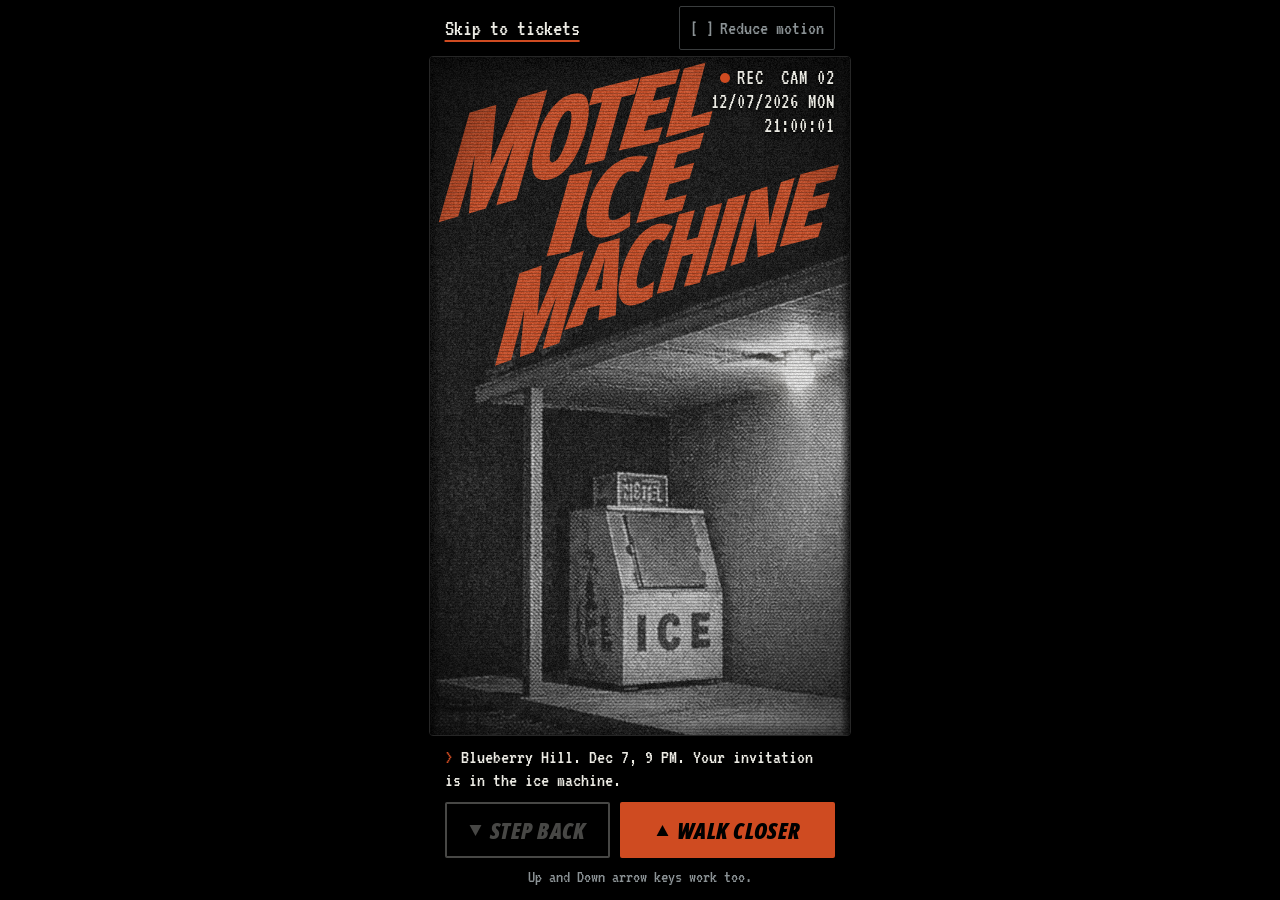
==== blueberry-hill/index.html @ 70045f80 "Add standalone Blueberry Hill ticket page A separate page at /blueberry-hill/ for the December 7 sho" ====
<!doctype html>
<html lang="en">
<head>
<meta charset="utf-8">
<meta name="viewport" content="width=device-width, initial-scale=1, viewport-fit=cover">
<title>Motel Ice Machine at Blueberry Hill</title>
<meta name="description" content="Motel Ice Machine live at Blueberry Hill in St. Louis on Monday, December 7, 2026 at 9 PM. Walk up to the ice machine to find your invitation.">
<meta name="theme-color" content="#000000">
<meta property="og:type" content="website">
<meta property="og:title" content="Motel Ice Machine at Blueberry Hill">
<meta property="og:description" content="Monday, December 7, 2026, 9 PM. Blueberry Hill, St. Louis.">
<meta property="og:url" content="https://hstimming.github.io/motelicemachine/blueberry-hill/">
<meta property="og:image" content="https://hstimming.github.io/motelicemachine/blueberry-hill/assets/share-card.jpg">
<meta property="og:image:width" content="1200">
<meta property="og:image:height" content="630">
<meta property="og:image:alt" content="Motel Ice Machine at Blueberry Hill, Monday, December 7, 2026, 9 PM.">
<meta name="twitter:card" content="summary_large_image">
<link rel="preload" href="assets/motel-night.webp" as="image" type="image/webp">
<link rel="preload" href="assets/poster-title.woff2" as="font" type="font/woff2" crossorigin>
<link rel="preload" href="assets/vt323.woff2" as="font" type="font/woff2" crossorigin>
<script>document.documentElement.classList.add('js');</script>
<style>
@font-face {
  font-family: "Poster Title";
  src: url("assets/poster-title.woff2") format("woff2");
  font-style: italic;
  font-weight: 900;
  font-display: swap;
}
@font-face {
  font-family: "VT323";
  src: url("assets/vt323.woff2") format("woff2");
  font-style: normal;
  font-weight: 400;
  font-display: swap;
}

/* Layout: a portrait security monitor in the poster's own frame, a console of controls under it,
   and a guest registration card that rises out of the ice machine. One dark look, by design. */
:root {
  --black: #000;
  --paper: #ecebe4;      /* card stock; HUD and subtitle text */
  --ink: #1d1d1b;        /* dot-matrix ink on the card */
  --orange: #cf4b21;     /* logo orange, read from the band's poster file */
  --orange-ink: #b23a12; /* small orange print on the card (5:1 on paper) */
  --steel: #8b9295;      /* quiet lines and secondary text on black */
  --frost: #d7e6eb;      /* cold light from the open freezer */
  --font-display: "Poster Title", "Arial Narrow", "Helvetica Neue", Arial, sans-serif;
  --font-hud: "VT323", ui-monospace, "SF Mono", Menlo, Consolas, monospace;
  --font-ui: system-ui, -apple-system, "Segoe UI", Roboto, Helvetica, Arial, sans-serif;
  color-scheme: dark;
}

*, *::before, *::after { box-sizing: border-box; }
html, body { height: 100%; }
body {
  margin: 0;
  background: var(--black);
  color: var(--paper);
  font: 16px/1.45 var(--font-ui);
  -webkit-font-smoothing: antialiased;
  -webkit-tap-highlight-color: transparent;
}
a { color: inherit; }
button { font: inherit; color: inherit; }
:focus-visible { outline: 3px solid var(--paper); outline-offset: 3px; }
.sr-only {
  position: absolute !important;
  width: 1px; height: 1px; margin: -1px; padding: 0;
  overflow: hidden; clip: rect(0 0 0 0); clip-path: inset(50%);
  white-space: nowrap; border: 0;
}

/* ---------- Console ---------- */
.console {
  height: 100%;
  display: flex;
  flex-direction: column;
  width: 100%;
  margin-inline: auto;
}
@media (min-width: 600px) {
  .console {
    width: min(100%, max(380px, calc((100vh - 200px) * 0.6041)));
    width: min(100%, max(380px, calc((100dvh - 200px) * 0.6041)));
  }
  .scene { border: 1px solid #262626; border-radius: 4px; }
}
.topbar {
  flex: none;
  display: flex;
  align-items: center;
  justify-content: space-between;
  gap: 12px;
  padding-block: max(6px, env(safe-area-inset-top, 0px)) 6px;
  padding-left: max(16px, env(safe-area-inset-left, 0px));
  padding-right: max(16px, env(safe-area-inset-right, 0px));
}
.skip {
  display: inline-flex;
  align-items: center;
  min-height: 44px;
  font: 23px/1 var(--font-hud);
  color: var(--paper);
  text-decoration: underline;
  text-decoration-color: var(--orange);
  text-decoration-thickness: 2px;
  text-underline-offset: 5px;
}
.skip:hover { text-decoration-color: var(--paper); }
.motion-toggle {
  display: inline-flex;
  align-items: center;
  gap: 6px;
  min-height: 44px;
  padding: 6px 10px;
  border: 1px solid #3a3d3e;
  border-radius: 2px;
  background: transparent;
  color: var(--steel);
  font: 20px/1 var(--font-hud);
  cursor: pointer;
}
.motion-toggle .box::before { content: "[ ]"; white-space: pre; }
.motion-toggle[aria-pressed="true"] { color: var(--paper); border-color: var(--paper); }
.motion-toggle[aria-pressed="true"] .box::before { content: "[x]"; }

.stage {
  position: relative;
  flex: 1;
  min-height: 0;
  display: flex;
  flex-direction: column;
}

/* ---------- The monitor ---------- */
.scene {
  position: relative;
  flex: 1;
  min-height: 0;
  overflow: hidden;
  background: var(--black);
  cursor: pointer;
  touch-action: manipulation;
  -webkit-user-select: none;
  user-select: none;
}
.is-open .scene { cursor: default; }
.bob { position: absolute; inset: 0; }
.walking .bob { animation: bob 1.25s ease-in-out; }
@keyframes bob {
  0%, 100% { transform: translateY(0); }
  22% { transform: translateY(-3px); }
  46% { transform: translateY(1px); }
  70% { transform: translateY(-2px); }
}

/* The world is the photo's own pixel grid (386 x 639). The script moves the camera over it. */
.world {
  position: absolute;
  left: 0;
  top: 0;
  width: 386px;
  height: 639px;
  transform-origin: 0 0;
  transition: transform 1.25s cubic-bezier(.42, .08, .22, 1);
}
.world img { display: block; max-width: none; }
.world::after {
  content: "";
  position: absolute;
  inset: 0;
  z-index: 1;
  pointer-events: none;
  background:
    linear-gradient(to bottom, var(--black), rgba(0, 0, 0, 0) 22px, rgba(0, 0, 0, 0) calc(100% - 30px), var(--black)),
    linear-gradient(to right, var(--black), rgba(0, 0, 0, 0) 10px, rgba(0, 0, 0, 0) calc(100% - 10px), var(--black));
}
.photo {
  position: absolute;
  left: 0;
  top: 0;
  width: 386px;
  height: 639px;
  -webkit-user-drag: none;
}

/* Inside the ice machine */
.interior {
  position: absolute;
  left: 176px;
  top: 487px;
  width: 91px;
  height: 88px;
  clip-path: polygon(0 0, 100% 0, 100% 92.05%, 0 100%);
  background:
    radial-gradient(ellipse 90% 60% at 50% -8%, rgba(215, 230, 235, .75), rgba(215, 230, 235, 0) 72%),
    linear-gradient(#151b1d, #050607 80%);
}
.interior::before {
  content: "";
  position: absolute;
  inset: 0;
  box-shadow: inset 0 0 0 2px rgba(215, 230, 235, .22), inset 0 0 16px rgba(0, 0, 0, .9);
}
.bag {
  position: absolute;
  bottom: 6px;
  width: 27px;
  height: 24px;
  border-radius: 8px 8px 4px 4px;
  background: linear-gradient(rgba(234, 241, 243, .8), rgba(150, 164, 169, .6));
}
.bag::before {
  content: "";
  position: absolute;
  left: 50%;
  top: -5px;
  width: 8px;
  height: 7px;
  margin-left: -4px;
  border-radius: 3px 3px 1px 1px;
  background: rgba(205, 216, 220, .75);
}
.bag-1 { left: 5px; }
.bag-2 { left: 32px; bottom: 9px; height: 27px; }
.bag-3 { left: 59px; bottom: 9px; }
.mini-card {
  position: absolute;
  left: 29px;
  top: 30px;
  width: 33px;
  height: 22px;
  background: var(--paper);
  border-top: 3px solid var(--orange);
  transform: rotate(-9deg);
  box-shadow: 0 2px 5px rgba(0, 0, 0, .7);
  transition: opacity .2s;
}
.is-revealed .mini-card { opacity: 0; }

/* The door: a cut-out of the photo that swings open on its right-hand hinge */
.door-frame {
  position: absolute;
  left: 176px;
  top: 487px;
  width: 91px;
  height: 88px;
  perspective: 420px;
  perspective-origin: -40% 45%;
}
.door {
  position: absolute;
  inset: 0;
  transform-origin: 100% 50%;
  transform-style: preserve-3d;
  transition: transform 1.3s cubic-bezier(.33, .02, .18, 1);
}
.is-open .door { transform: rotateY(106deg); }
.door-face {
  position: absolute;
  inset: 0;
  overflow: hidden;
  -webkit-backface-visibility: hidden;
  backface-visibility: hidden;
}
.door-front { clip-path: polygon(0 0, 100% 0, 100% 92.05%, 0 100%); }
.door-front img {
  position: absolute;
  left: -176px;
  top: -487px;
  width: 386px;
  height: 639px;
}
.door-back {
  transform: rotateY(180deg);
  clip-path: polygon(0 0, 100% 0, 100% 100%, 0 92.05%);
  background: linear-gradient(90deg, #2a2e2f, #575e60 42%, #3a3f41);
  box-shadow: inset 0 0 0 3px #17191a, inset 0 0 0 5px #7d8689;
}
.door-glow {
  position: absolute;
  left: 138px;
  top: 438px;
  width: 168px;
  height: 196px;
  pointer-events: none;
  background: radial-gradient(ellipse 46% 40% at 50% 52%, rgba(215, 230, 235, .5), rgba(215, 230, 235, 0) 72%);
  mix-blend-mode: screen;
  opacity: 0;
  transition: opacity 1.6s ease .3s;
}
.is-open .door-glow { opacity: 1; }

/* The breezeway bulb: a slow, shallow flicker */
.bulb {
  position: absolute;
  left: 283px;
  top: 237px;
  width: 104px;
  height: 104px;
  border-radius: 50%;
  pointer-events: none;
  background: radial-gradient(circle, rgba(255, 247, 228, .5), rgba(255, 247, 228, .12) 40%, rgba(255, 247, 228, 0) 68%);
  mix-blend-mode: screen;
  animation: bulb 6.5s ease-in-out infinite;
}
@keyframes bulb {
  0%, 100% { opacity: .95; }
  17% { opacity: .78; }
  21% { opacity: .95; }
  54% { opacity: .85; }
  58% { opacity: 1; }
}

/* Cold fog: puffs that spill from the door and sink onto the concrete */
.fog {
  position: absolute;
  left: 120px;
  top: 470px;
  width: 200px;
  height: 169px;
  pointer-events: none;
}
.floor-fog {
  position: absolute;
  left: 6px;
  top: 110px;
  width: 188px;
  height: 50px;
  border-radius: 50%;
  background: radial-gradient(closest-side, rgba(233, 240, 242, .55), rgba(233, 240, 242, 0));
  opacity: 0;
  transform: scaleX(.3);
  transition: opacity 1.8s ease .5s, transform 3.5s cubic-bezier(.2, .7, .2, 1) .4s;
}
.is-open .floor-fog { opacity: .9; transform: scaleX(1); }
/* the sheet of cold air pouring over the freezer's lip */
.spill {
  position: absolute;
  left: 52px;
  top: 78px;
  width: 99px;
  height: 62px;
  transform-origin: 50% 0;
  border-radius: 45% 45% 50% 50% / 30% 30% 70% 70%;
  background: linear-gradient(to bottom, rgba(236, 243, 245, 0), rgba(236, 243, 245, .8) 32%, rgba(236, 243, 245, .5) 72%, rgba(236, 243, 245, 0));
  filter: blur(2.5px);
  opacity: 0;
  transform: scaleY(0);
  transition: opacity .9s ease .35s, transform 1.4s cubic-bezier(.2, .7, .2, 1) .35s;
}
.is-open .spill {
  opacity: .95;
  transform: scaleY(1);
  animation: breathe 4.5s ease-in-out 1.8s infinite;
}
@keyframes breathe {
  0%, 100% { opacity: .95; transform: scaleY(1) scaleX(1); }
  50% { opacity: .78; transform: scaleY(1.08) scaleX(1.05); }
}
/* fog settling inside the freezer, around the ice bags */
.mist {
  position: absolute;
  left: -6px;
  right: -6px;
  bottom: -4px;
  height: 50%;
  background: radial-gradient(ellipse 62% 72% at 50% 100%, rgba(236, 243, 245, .8), rgba(236, 243, 245, 0) 72%);
  filter: blur(1.5px);
  opacity: 0;
  transition: opacity 1s ease .2s;
}
.is-open .mist { opacity: 1; }
.puff {
  position: absolute;
  left: var(--x);
  top: var(--y);
  width: var(--w);
  height: calc(var(--w) * .62);
  border-radius: 50%;
  background: radial-gradient(closest-side, rgba(236, 243, 245, .82), rgba(236, 243, 245, .3) 55%, rgba(236, 243, 245, 0));
  opacity: 0;
  transform: translate(-50%, -50%) scale(.3);
}
.is-open .puff { animation: spill var(--dur) cubic-bezier(.25, .6, .35, 1) var(--delay) infinite both; }
@keyframes spill {
  0% { opacity: 0; transform: translate(-50%, -50%) scale(.3); }
  18% { opacity: var(--peak); }
  100% { opacity: 0; transform: translate(calc(-50% + var(--dx)), calc(-50% + var(--dy))) scale(var(--s)); }
}
.p1 { --x: 101px; --y: 92px; --w: 62px; --dx: -55px; --dy: 40px; --s: 2.2; --peak: .95; --dur: 5.6s; --delay: .3s; }
.p2 { --x: 101px; --y: 92px; --w: 62px; --dx: 60px; --dy: 42px; --s: 2.3; --peak: .95; --dur: 6.2s; --delay: .45s; }
.p3 { --x: 85px; --y: 86px; --w: 48px; --dx: -25px; --dy: 56px; --s: 2; --peak: .9; --dur: 5.2s; --delay: .6s; }
.p4 { --x: 118px; --y: 88px; --w: 50px; --dx: 30px; --dy: 54px; --s: 2.1; --peak: .9; --dur: 5.5s; --delay: .8s; }
.p5 { --x: 101px; --y: 78px; --w: 42px; --dx: 5px; --dy: -26px; --s: 1.9; --peak: .6; --dur: 4.8s; --delay: .5s; }
.p6 { --x: 70px; --y: 98px; --w: 54px; --dx: -80px; --dy: 46px; --s: 2.5; --peak: .85; --dur: 7s; --delay: 1.1s; }
.p7 { --x: 132px; --y: 98px; --w: 54px; --dx: 82px; --dy: 44px; --s: 2.5; --peak: .85; --dur: 7.4s; --delay: 1.4s; }
.p8 { --x: 101px; --y: 96px; --w: 72px; --dx: 0px; --dy: 50px; --s: 2.4; --peak: .8; --dur: 6.6s; --delay: 1.8s; }
.p9 { --x: 95px; --y: 70px; --w: 38px; --dx: -12px; --dy: -30px; --s: 1.7; --peak: .55; --dur: 5.4s; --delay: 2.2s; }

/* The band's lettering, placed exactly where it sits on the poster */
.lettering {
  position: absolute;
  left: 6.81px;
  top: 3.88px;
  width: 368.79px;
  margin: 0;
  font-size: 1rem;
  z-index: 2;
  transition: opacity .7s ease;
}
.lettering img { width: 368.79px; height: 279.92px; }
.scene:not([data-step="0"]) .lettering,
.is-open .lettering { opacity: 0; }

/* Camera effects over the picture */
.fx {
  position: absolute;
  inset: 0;
  z-index: 3;
  pointer-events: none;
  overflow: hidden;
}
.fx > * { position: absolute; inset: 0; }
.flicker {
  background: var(--black);
  opacity: 0;
  animation: flicker 7s ease-in-out infinite;
}
@keyframes flicker {
  0%, 100% { opacity: 0; }
  12% { opacity: .035; }
  16% { opacity: .01; }
  47% { opacity: .03; }
  52% { opacity: 0; }
  78% { opacity: .04; }
  84% { opacity: .015; }
}
.scanlines { background: repeating-linear-gradient(to bottom, rgba(0, 0, 0, .24) 0 1px, rgba(0, 0, 0, 0) 1px 3px); }
.roll {
  inset: auto 0;
  top: -25%;
  height: 25%;
  background: linear-gradient(rgba(255, 255, 255, 0), rgba(255, 255, 255, .04) 50%, rgba(255, 255, 255, 0));
  animation: roll 9s linear infinite;
}
@keyframes roll { to { transform: translateY(500%); } }
.grain {
  inset: -64px;
  opacity: .14;
  background-size: 96px 96px;
  animation: grain 1s steps(1, end) infinite;
}
@keyframes grain {
  0% { transform: translate(0, 0); }
  10% { transform: translate(-21px, 13px); }
  20% { transform: translate(17px, -27px); }
  30% { transform: translate(-33px, -7px); }
  40% { transform: translate(29px, 21px); }
  50% { transform: translate(-9px, 35px); }
  60% { transform: translate(37px, -15px); }
  70% { transform: translate(-27px, -31px); }
  80% { transform: translate(11px, 27px); }
  90% { transform: translate(-39px, 9px); }
}
.vignette { background: radial-gradient(ellipse 80% 72% at 50% 46%, rgba(0, 0, 0, 0) 58%, rgba(0, 0, 0, .6) 100%); }

/* Security-camera overlay */
.hud {
  position: absolute;
  z-index: 4;
  top: 10px;
  right: max(16px, env(safe-area-inset-right, 0px));
  display: grid;
  justify-items: end;
  gap: 3px;
  font: 21px/1 var(--font-hud);
  letter-spacing: .04em;
  color: var(--paper);
  text-shadow: 0 1px 2px rgba(0, 0, 0, .95), 0 0 8px rgba(0, 0, 0, .7);
  font-variant-numeric: tabular-nums;
  pointer-events: none;
}
.rec { display: inline-flex; align-items: center; gap: 7px; }
.rec::before {
  content: "";
  width: 10px;
  height: 10px;
  border-radius: 50%;
  background: var(--orange);
  animation: rec 2.4s ease-in-out infinite;
}
@keyframes rec { 0%, 100% { opacity: 1; } 50% { opacity: .35; } }

/* ---------- Controls: a text box under the picture, like an old adventure game ---------- */
.controls {
  flex: none;
  display: grid;
  gap: 10px;
  padding-block: 10px max(14px, env(safe-area-inset-bottom, 0px));
  padding-left: max(16px, env(safe-area-inset-left, 0px));
  padding-right: max(16px, env(safe-area-inset-right, 0px));
}
.is-open .controls { visibility: hidden; }
.narration {
  margin: 0;
  min-height: 2.3em;
  font: 20px/1.15 var(--font-hud);
  color: var(--paper);
  text-wrap: pretty;
}
.prompt { color: var(--orange); }
.buttons { display: grid; grid-template-columns: 1fr 1.3fr; gap: 10px; }
.btn {
  display: inline-flex;
  align-items: center;
  justify-content: center;
  gap: 8px;
  min-height: 56px;
  padding: 8px 10px;
  white-space: nowrap;
  border: 2px solid var(--paper);
  border-radius: 2px;
  background: transparent;
  color: var(--paper);
  font: italic 900 23px/1 var(--font-display);
  letter-spacing: .02em;
  text-transform: uppercase;
  cursor: pointer;
}
.btn svg { width: 13px; height: 13px; flex: none; fill: currentColor; }
.btn-go { background: var(--orange); border-color: var(--orange); color: var(--black); }
.btn-go:hover { background: #dd5528; border-color: #dd5528; }
.btn-back:not(:disabled):hover { background: rgba(236, 235, 228, .1); }
.btn:disabled { opacity: .3; cursor: default; }
.btn-go .icon-open { display: none; }
.btn-go[data-mode="open"] .icon-open { display: block; }
.btn-go[data-mode="open"] .icon-walk { display: none; }
.keys {
  display: none;
  margin: 0;
  font: 18px/1 var(--font-hud);
  color: var(--steel);
  text-align: center;
}
@media (hover: hover) and (pointer: fine) { .keys { display: block; } }

/* ---------- The invitation ---------- */
.invite { padding: 24px 16px 40px; }
.js .invite {
  position: absolute;
  inset: 0;
  z-index: 6;
  display: none;
  flex-direction: column;
  overflow: auto;
  padding-block: 20px;
  padding-left: max(16px, env(safe-area-inset-left, 0px));
  padding-right: max(16px, env(safe-area-inset-right, 0px));
  background: radial-gradient(ellipse 75% 60% at 50% 55%, rgba(0, 0, 0, .3), rgba(0, 0, 0, .82));
}
.js .invite.is-shown { display: flex; }
.invite-card {
  position: relative;
  width: min(100%, 360px);
  margin: auto;
  padding: 22px 22px 12px;
  background: var(--paper);
  color: var(--ink);
  transform: rotate(-1.2deg);
  box-shadow: 0 26px 60px rgba(0, 0, 0, .7), 0 0 0 1px rgba(255, 255, 255, .55);
}
.invite-card::before {
  content: "";
  position: absolute;
  inset: 0;
  pointer-events: none;
  background:
    radial-gradient(120% 55% at 0% 0%, rgba(190, 214, 222, .42), rgba(190, 214, 222, 0) 45%),
    radial-gradient(90% 45% at 100% 100%, rgba(190, 214, 222, .38), rgba(190, 214, 222, 0) 50%);
}
.invite-card::after {
  content: "";
  position: absolute;
  inset: 0;
  pointer-events: none;
  background-image: var(--paper-grain, none);
  background-size: 96px 96px;
  opacity: .07;
  mix-blend-mode: multiply;
}
.invite-card > * { position: relative; }
.kicker {
  margin: 0 0 6px;
  font: 700 12px/1 var(--font-ui);
  letter-spacing: .16em;
  text-transform: uppercase;
  color: var(--orange-ink);
}
.invite-title {
  margin: 0;
  font: italic 900 40px/.95 var(--font-display);
  letter-spacing: .01em;
  text-transform: uppercase;
  color: var(--orange);
}
.invite-title:focus { outline: none; }
.invite-title:focus-visible { outline: 2px dashed var(--orange-ink); outline-offset: 4px; }
.fields { margin: 14px 0 16px; border-top: 2px solid var(--orange-ink); }
.field {
  display: grid;
  grid-template-columns: 4.6em 1fr;
  align-items: baseline;
  gap: 8px;
  padding: 9px 0 7px;
  border-bottom: 1px solid rgba(178, 58, 18, .4);
}
.field dt {
  font: 700 11px/1 var(--font-ui);
  letter-spacing: .14em;
  text-transform: uppercase;
  color: var(--orange-ink);
}
.field dd { margin: 0; font: 27px/1 var(--font-hud); color: var(--ink); }
.ticket-button {
  display: flex;
  align-items: center;
  justify-content: center;
  width: 100%;
  min-height: 58px;
  padding: 10px 16px;
  border: 0;
  border-radius: 2px;
  background: var(--orange);
  color: var(--black);
  font: italic 900 30px/1 var(--font-display);
  letter-spacing: .02em;
  text-transform: uppercase;
  text-decoration: none;
  cursor: pointer;
}
a.ticket-button:hover { background: #dd5528; }
.ticket-button:disabled {
  background: transparent;
  color: var(--ink);
  border: 2px dashed var(--orange-ink);
  font-size: 25px;
  cursor: not-allowed;
}
.ticket-button:focus-visible { outline: 3px solid var(--ink); outline-offset: 3px; }
.ticket-note { margin: 8px 0 0; font: 14px/1.3 var(--font-ui); color: #4a4a46; text-align: center; }
.invite-links {
  display: flex;
  justify-content: space-between;
  align-items: center;
  gap: 12px;
  margin-top: 6px;
  font: 15px/1.2 var(--font-ui);
}
.invite-links a,
.link-button {
  display: inline-flex;
  align-items: center;
  min-height: 44px;
  padding: 0;
  border: 0;
  background: none;
  color: var(--ink);
  font: inherit;
  text-decoration: underline;
  text-underline-offset: 3px;
  cursor: pointer;
}
.invite-links a:focus-visible,
.link-button:focus-visible { outline: 3px solid var(--ink); outline-offset: 2px; }

/* ---------- Without JavaScript: the poster, then the card ---------- */
html:not(.js) .console { height: auto; }
html:not(.js) .stage { display: block; }
html:not(.js) .scene,
html:not(.js) .controls,
html:not(.js) .motion-toggle,
html:not(.js) .link-button { display: none; }
html:not(.js) .invite-card { transform: none; margin: 0 auto; }
.noscript-poster { position: relative; width: min(100%, 420px); margin: 0 auto; }
.noscript-poster img { display: block; width: 100%; height: auto; }
.noscript-poster h1 { position: absolute; left: 1.764%; top: .607%; width: 95.54%; margin: 0; }

/* ---------- Small screens ---------- */
@media (max-width: 370px) {
  .narration { font-size: 18px; }
  .btn { font-size: 20px; }
}
@media (max-height: 620px) {
  .narration { font-size: 18px; }
  .btn { min-height: 48px; font-size: 20px; }
  .hud { font-size: 18px; }
}

/* ---------- Motion off: nothing moves, flickers or animates ---------- */
.no-anim, .no-anim *, .no-anim *::before, .no-anim *::after { transition: none !important; }
.reduce-motion *, .reduce-motion *::before, .reduce-motion *::after {
  animation: none !important;
  transition: none !important;
}
.reduce-motion .is-open .puff {
  opacity: .42;
  transform: translate(calc(-50% + var(--dx) * .45), calc(-50% + var(--dy) * .45)) scale(calc(var(--s) * .7));
}
@media (prefers-reduced-motion: reduce) {
  html:not(.js) *, html:not(.js) *::before, html:not(.js) *::after {
    animation: none !important;
    transition: none !important;
  }
}
</style>
</head>
<body>
<div class="console">
  <header class="topbar">
    <a class="skip" id="skip" href="#tickets">Skip to tickets</a>
    <button class="motion-toggle" id="motion-toggle" type="button" aria-pressed="false"><span class="box" aria-hidden="true"></span>Reduce motion</button>
  </header>

  <main class="stage" id="stage">
    <noscript>
      <div class="noscript-poster">
        <img src="assets/motel-night.webp" width="386" height="639" alt="An ice machine marked ICE under a motel breezeway at night.">
        <h1><img src="assets/lettering.svg" width="369" height="280" alt="Motel Ice Machine"></h1>
      </div>
    </noscript>

    <div class="scene" id="scene" data-step="0">
      <div class="bob">
        <div class="world" id="world">
          <img class="photo" src="assets/motel-night.webp" width="386" height="639" alt="Security camera view of a motel breezeway at night. An ice machine marked ICE stands under a ceiling light." draggable="false">
          <div class="interior" aria-hidden="true">
            <span class="bag bag-1"></span><span class="bag bag-2"></span><span class="bag bag-3"></span>
            <span class="mist"></span>
            <span class="mini-card"></span>
          </div>
          <div class="door-frame" aria-hidden="true">
            <div class="door">
              <div class="door-face door-front"><img src="assets/motel-night.webp" width="386" height="639" alt="" draggable="false"></div>
              <div class="door-face door-back"></div>
            </div>
          </div>
          <div class="door-glow" aria-hidden="true"></div>
          <div class="bulb" aria-hidden="true"></div>
          <div class="fog" aria-hidden="true">
            <span class="floor-fog"></span>
            <span class="spill"></span>
            <span class="puff p1"></span><span class="puff p2"></span><span class="puff p3"></span>
            <span class="puff p4"></span><span class="puff p5"></span><span class="puff p6"></span>
            <span class="puff p7"></span><span class="puff p8"></span><span class="puff p9"></span>
          </div>
          <h1 class="lettering"><img src="assets/lettering.svg" width="369" height="280" alt="Motel Ice Machine"><span class="sr-only"> live at Blueberry Hill</span></h1>
        </div>
      </div>
      <div class="fx" aria-hidden="true">
        <div class="flicker"></div>
        <div class="scanlines"></div>
        <div class="roll"></div>
        <div class="grain" id="grain"></div>
        <div class="vignette"></div>
      </div>
      <div class="hud" aria-hidden="true">
        <span class="rec">REC&nbsp; CAM 02</span>
        <span>12/07/2026 MON</span>
        <span id="clock">21:00:00</span>
      </div>
    </div>

    <div class="controls" id="controls">
      <p class="narration" id="narration"><span class="prompt" aria-hidden="true">&gt; </span><span id="narration-text">Blueberry Hill. Dec 7, 9 PM. Your invitation is in the ice machine.</span></p>
      <div class="buttons">
        <button class="btn btn-back" id="back" type="button" disabled>
          <svg viewBox="0 0 12 12" aria-hidden="true" focusable="false"><path d="M6 11 .5 1h11z"/></svg>Step back
        </button>
        <button class="btn btn-go" id="forward" type="button" data-mode="walk">
          <svg class="icon-walk" viewBox="0 0 12 12" aria-hidden="true" focusable="false"><path d="M6 1 11.5 11H.5z"/></svg>
          <svg class="icon-open" viewBox="0 0 12 12" aria-hidden="true" focusable="false"><path d="M2 0h8v12H2zm1.5 1.5v9h5v-9zM6.5 5.5h1.5v1.5H6.5z" fill-rule="evenodd"/></svg>
          <span id="forward-label">Walk closer</span>
        </button>
      </div>
      <p class="keys">Up and Down arrow keys work too.</p>
    </div>

    <section class="invite" id="tickets" aria-labelledby="invite-title">
      <div class="invite-card" id="invite-card">
        <p class="kicker">Guest registration</p>
        <h2 class="invite-title" id="invite-title" tabindex="-1">Motel Ice Machine</h2>
        <dl class="fields">
          <div class="field"><dt>Date</dt><dd><time datetime="2026-12-07">Mon, Dec 7, 2026</time></dd></div>
          <div class="field"><dt>Time</dt><dd><time datetime="2026-12-07T21:00">9 PM</time></dd></div>
          <div class="field"><dt>Venue</dt><dd>Blueberry Hill</dd></div>
          <div class="field"><dt>City</dt><dd>St. Louis</dd></div>
        </dl>
        <div class="ticket-slot" id="ticket-slot">
          <button class="ticket-button" type="button" disabled>Tickets coming soon</button>
        </div>
        <p class="ticket-note" id="ticket-note" hidden></p>
        <div class="invite-links">
          <a href="../#shows">See all shows</a>
          <button class="link-button" id="restart" type="button">Start over</button>
        </div>
      </div>
    </section>
    <p class="sr-only" id="announcer" aria-live="polite"></p>
  </main>
</div>

<script src="ticket-link.js"></script>
<script>
(function () {
  'use strict';
  var root = document.documentElement;
  try {
    start();
  } catch (err) {
    // If anything goes wrong, fall back to the plain page: poster, then the card.
    root.classList.remove('js');
    if (window.console && console.error) console.error(err);
  }

  function start() {
    const $ = (id) => document.getElementById(id);
    const stage = $('stage');
    const scene = $('scene');
    const world = $('world');
    const narrationText = $('narration-text');
    const announcer = $('announcer');
    const back = $('back');
    const forward = $('forward');
    const forwardLabel = $('forward-label');
    const invite = $('tickets');
    const card = $('invite-card');
    const title = $('invite-title');
    const skip = $('skip');
    const restart = $('restart');
    const motionToggle = $('motion-toggle');
    const clock = $('clock');
    const grain = $('grain');
    const slot = $('ticket-slot');
    const note = $('ticket-note');

    const IMG = { w: 386, h: 639 };              // the photo's own pixel grid
    const DOOR = { x: 176, y: 487, w: 91, h: 88 }; // the ICE door, measured on the photo
    const LAST = 2;                               // the step where the door can be opened
    const SHOTS = [
      { region: null,
        line: 'Blueberry Hill. Dec 7, 9 PM. Your invitation is in the ice machine.' },
      { region: { x: 88, y: 268, w: 284, h: 344 },
        line: 'You cross the lot. The ice machine hums under the light.' },
      { region: { x: 118, y: 370, w: 184, h: 232 },
        line: 'You reach the ice machine. Cold air leaks around the door.' },
      { region: { x: 146, y: 438, w: 150, h: 176 },
        line: 'The door swings open. Cold fog spills out. Your invitation is inside.' }
    ];

    let step = 0;
    let isOpen = false;
    let revealTimer = 0;
    let walkTimer = 0;
    let clockTimer = 0;
    const loadedAt = Date.now();
    const clamp = (v, lo, hi) => Math.min(hi, Math.max(lo, v));

    /* ---------- Motion preference ---------- */
    const mq = window.matchMedia ? window.matchMedia('(prefers-reduced-motion: reduce)') : null;
    let choice = null; // 'reduce' or 'full' once someone presses the toggle
    try { choice = localStorage.getItem('mim-motion'); } catch (e) { choice = null; }
    const reduced = () => (choice === 'reduce' || choice === 'full') ? choice === 'reduce' : !!(mq && mq.matches);

    function applyMotion() {
      const r = reduced();
      root.classList.toggle('reduce-motion', r);
      motionToggle.setAttribute('aria-pressed', String(r));
      startClock();
    }
    motionToggle.addEventListener('click', () => {
      choice = reduced() ? 'full' : 'reduce';
      try { localStorage.setItem('mim-motion', choice); } catch (e) { /* not saved; fine */ }
      applyMotion();
    });
    if (mq) {
      const onSystemChange = () => { if (!choice) applyMotion(); };
      if (mq.addEventListener) mq.addEventListener('change', onSystemChange);
      else if (mq.addListener) mq.addListener(onSystemChange);
    }

    /* ---------- Security-camera clock: starts at showtime, 21:00:00 ---------- */
    function renderClock() {
      const sec = reduced() ? 0 : Math.floor((Date.now() - loadedAt) / 1000);
      const t = 21 * 3600 + sec;
      const two = (n) => String(n).padStart(2, '0');
      clock.textContent = two(Math.floor(t / 3600) % 24) + ':' + two(Math.floor(t / 60) % 60) + ':' + two(t % 60);
    }
    function startClock() {
      clearInterval(clockTimer);
      renderClock();
      if (!reduced()) clockTimer = setInterval(renderClock, 1000);
    }

    /* ---------- Film grain, drawn once ---------- */
    function makeGrain() {
      try {
        const c = document.createElement('canvas');
        c.width = c.height = 128;
        const ctx = c.getContext('2d');
        const img = ctx.createImageData(128, 128);
        for (let i = 0; i < img.data.length; i += 4) {
          const v = (Math.random() * 256) | 0;
          img.data[i] = img.data[i + 1] = img.data[i + 2] = v;
          img.data[i + 3] = 255;
        }
        ctx.putImageData(img, 0, 0);
        const url = 'url("' + c.toDataURL('image/png') + '")';
        grain.style.backgroundImage = url;
        card.style.setProperty('--paper-grain', url);
      } catch (e) { /* no grain; the page still works */ }
    }

    /* ---------- Camera ---------- */
    function camera(i) {
      const sw = scene.clientWidth;
      const sh = scene.clientHeight;
      const r = SHOTS[i].region;
      let s, tx, ty;
      if (!r) {
        // The whole poster, as wide as the screen allows; trim only the floor if it must.
        s = Math.min(sw / IMG.w, (sh * 1.1) / IMG.h);
        tx = (sw - IMG.w * s) / 2;
        ty = IMG.h * s > sh ? 0 : (sh - IMG.h * s) / 2;
      } else {
        s = Math.max(Math.min((sw * 0.94) / r.w, (sh * 0.94) / r.h), Math.max(sw / IMG.w, sh / IMG.h));
        tx = clamp(sw / 2 - (r.x + r.w / 2) * s, sw - IMG.w * s, 0);
        ty = clamp(sh / 2 - (r.y + r.h / 2) * s, sh - IMG.h * s, 0);
      }
      return { s, tx, ty };
    }
    function placeCamera(instant) {
      const c = camera(isOpen ? 3 : step);
      if (instant) world.style.transition = 'none';
      world.style.transform = 'translate(' + c.tx.toFixed(2) + 'px, ' + c.ty.toFixed(2) + 'px) scale(' + c.s.toFixed(4) + ')';
      if (instant) {
        void world.offsetWidth;
        world.style.transition = '';
      }
    }

    /* ---------- Steps ---------- */
    function say(text) {
      narrationText.textContent = text;
      announcer.textContent = text; // read aloud by screen readers, even after the controls hide
    }
    function syncStep() {
      scene.dataset.step = String(step);
      back.disabled = step === 0;
      const atDoor = step === LAST;
      forwardLabel.textContent = atDoor ? 'Open the door' : 'Walk closer';
      forward.dataset.mode = atDoor ? 'open' : 'walk';
    }
    function bob() {
      if (reduced()) return;
      clearTimeout(walkTimer);
      scene.classList.remove('walking');
      void scene.offsetWidth;
      scene.classList.add('walking');
      walkTimer = setTimeout(() => scene.classList.remove('walking'), 1300);
    }
    function go(next) {
      if (isOpen) return;
      next = clamp(next, 0, LAST);
      if (next === step) return;
      step = next;
      syncStep();
      bob();
      placeCamera(reduced());
      say(SHOTS[step].line);
    }

    function openDoor(instant) {
      if (isOpen) return;
      const quick = instant || reduced();
      isOpen = true;
      if (quick) stage.classList.add('no-anim');
      stage.classList.add('is-open');
      placeCamera(quick);
      say(SHOTS[3].line);
      clearTimeout(revealTimer);
      if (quick) {
        reveal(true);
        void stage.offsetWidth;
        requestAnimationFrame(() => stage.classList.remove('no-anim'));
      } else {
        revealTimer = setTimeout(() => reveal(false), 2300); // let the fog spill first
      }
    }

    function reveal(instant) {
      invite.classList.add('is-shown');
      stage.classList.add('is-revealed');
      if (!instant && !reduced() && card.animate) {
        // Lift the card out of the ice machine's doorway.
        const c = camera(3);
        const sr = scene.getBoundingClientRect();
        const fromX = sr.left + c.tx + (DOOR.x + DOOR.w / 2) * c.s;
        const fromY = sr.top + c.ty + (DOOR.y + DOOR.h / 2) * c.s;
        const rc = card.getBoundingClientRect();
        const dx = fromX - (rc.left + rc.width / 2);
        const dy = fromY - (rc.top + rc.height / 2);
        card.animate([
          { transform: 'translate(' + dx + 'px, ' + dy + 'px) scale(.12) rotate(-9deg)', opacity: 0 },
          { opacity: 1, offset: 0.35 },
          { transform: 'translate(0, 0) scale(1) rotate(-1.2deg)', opacity: 1 }
        ], { duration: 900, easing: 'cubic-bezier(.2, .75, .25, 1)' });
      }
      try { title.focus({ preventScroll: true }); } catch (e) { title.focus(); }
      try { history.replaceState(null, '', '#tickets'); } catch (e) { /* hash not updated; fine */ }
    }

    function goToTickets() {
      if (isOpen) {
        invite.classList.add('is-shown');
        title.focus();
        return;
      }
      clearTimeout(walkTimer);
      scene.classList.remove('walking');
      step = LAST;
      syncStep();
      openDoor(true);
    }

    function startOver() {
      clearTimeout(revealTimer);
      isOpen = false;
      invite.classList.remove('is-shown');
      stage.classList.remove('is-open', 'is-revealed');
      step = 0;
      syncStep();
      placeCamera(reduced());
      say(SHOTS[0].line);
      try { history.replaceState(null, '', location.pathname + location.search); } catch (e) { /* fine */ }
      forward.focus();
    }

    /* ---------- Ticket link (set in ticket-link.js) ---------- */
    function setupTicket() {
      const raw = typeof window.MIM_TICKET_LINK === 'string' ? window.MIM_TICKET_LINK.trim() : '';
      // Only a real-looking Partiful event link turns the button on. Anything else, including
      // obvious placeholders like ".../e/PASTE-LINK-HERE" or the example in ticket-link.js, keeps it disabled.
      const match = raw.match(/^https:\/\/(?:www\.)?partiful\.com\/e\/([A-Za-z0-9_-]{6,64})\/?(?:\?[A-Za-z0-9_=&%.-]*)?$/);
      const id = match ? match[1] : '';
      const placeholder = /^(x+|0+|abc\w*|1234\w*)$/i.test(id) ||
        /(paste|link|here|example|sample|placeholder|your|event|todo|tbd|test)/i.test(id);
      if (!match || placeholder) return;
      const a = document.createElement('a');
      a.className = 'ticket-button';
      a.href = raw;
      a.target = '_blank';
      a.rel = 'noopener noreferrer';
      a.textContent = 'Get tickets';
      a.setAttribute('aria-describedby', 'ticket-note');
      slot.textContent = '';
      slot.appendChild(a);
      note.textContent = 'Opens Partiful in a new tab.';
      note.hidden = false;
    }

    /* ---------- Wiring ---------- */
    forward.addEventListener('click', () => (step < LAST ? go(step + 1) : openDoor(false)));
    back.addEventListener('click', () => go(step - 1));
    restart.addEventListener('click', startOver);
    skip.addEventListener('click', (e) => { e.preventDefault(); goToTickets(); });
    scene.addEventListener('click', (e) => {
      if (isOpen || e.target.closest('a, button')) return;
      forward.click();
    });
    document.addEventListener('keydown', (e) => {
      if (isOpen || e.altKey || e.ctrlKey || e.metaKey || e.shiftKey) return;
      const tag = e.target && e.target.tagName;
      if (tag === 'INPUT' || tag === 'TEXTAREA' || tag === 'SELECT') return;
      if (e.key === 'ArrowUp') {
        e.preventDefault();
        forward.click();
      } else if (e.key === 'ArrowDown') {
        e.preventDefault();
        if (!back.disabled) back.click();
      }
    });
    window.addEventListener('hashchange', () => { if (location.hash === '#tickets') goToTickets(); });

    // Re-frame when the screen changes size (rotating a phone, fonts arriving).
    // During the first moment after load, snap instead of gliding.
    let resizeFrame = 0;
    let settled = false;
    setTimeout(() => { settled = true; }, 1200);
    const onResize = () => {
      cancelAnimationFrame(resizeFrame);
      resizeFrame = requestAnimationFrame(() => placeCamera(!settled || reduced()));
    };
    if ('ResizeObserver' in window) new ResizeObserver(onResize).observe(scene);
    else window.addEventListener('resize', onResize);

    makeGrain();
    applyMotion();
    setupTicket();
    syncStep();
    placeCamera(true);
    if (location.hash === '#tickets') goToTickets();
  }
})();
</script>
</body>
</html>
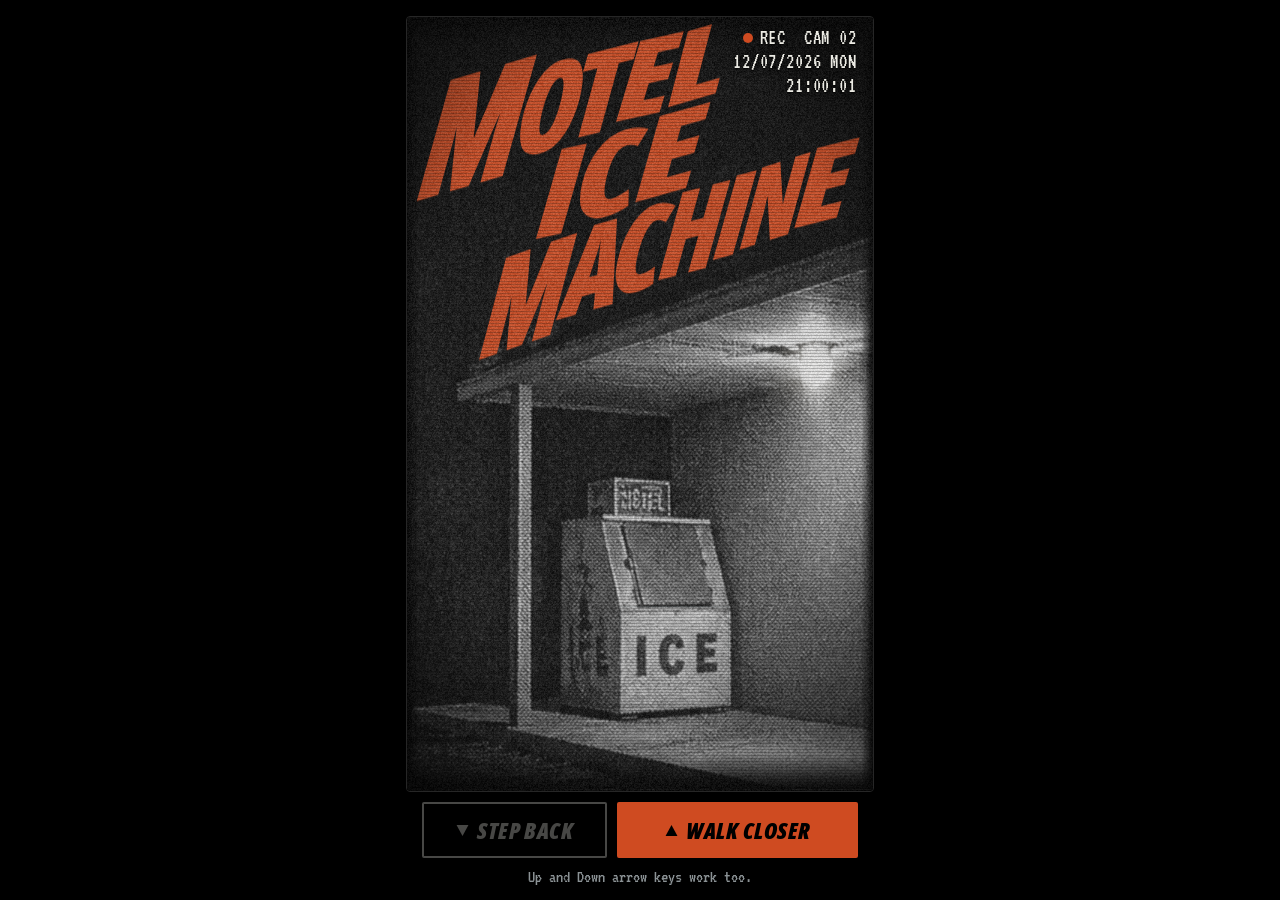
==== commit f73c1365: "Remove skip link, motion toggle, and narration text from ticket page Requested by Will. The page now" ====
--- a/blueberry-hill/index.html
+++ b/blueberry-hill/index.html
@@ -78,52 +78,16 @@
   flex-direction: column;
   width: 100%;
   margin-inline: auto;
+  padding-top: env(safe-area-inset-top, 0px);
 }
 @media (min-width: 600px) {
   .console {
-    width: min(100%, max(380px, calc((100vh - 200px) * 0.6041)));
-    width: min(100%, max(380px, calc((100dvh - 200px) * 0.6041)));
+    width: min(100%, max(380px, calc((100vh - 126px) * 0.6041)));
+    width: min(100%, max(380px, calc((100dvh - 126px) * 0.6041)));
+    padding-top: max(16px, env(safe-area-inset-top, 0px));
   }
   .scene { border: 1px solid #262626; border-radius: 4px; }
 }
-.topbar {
-  flex: none;
-  display: flex;
-  align-items: center;
-  justify-content: space-between;
-  gap: 12px;
-  padding-block: max(6px, env(safe-area-inset-top, 0px)) 6px;
-  padding-left: max(16px, env(safe-area-inset-left, 0px));
-  padding-right: max(16px, env(safe-area-inset-right, 0px));
-}
-.skip {
-  display: inline-flex;
-  align-items: center;
-  min-height: 44px;
-  font: 23px/1 var(--font-hud);
-  color: var(--paper);
-  text-decoration: underline;
-  text-decoration-color: var(--orange);
-  text-decoration-thickness: 2px;
-  text-underline-offset: 5px;
-}
-.skip:hover { text-decoration-color: var(--paper); }
-.motion-toggle {
-  display: inline-flex;
-  align-items: center;
-  gap: 6px;
-  min-height: 44px;
-  padding: 6px 10px;
-  border: 1px solid #3a3d3e;
-  border-radius: 2px;
-  background: transparent;
-  color: var(--steel);
-  font: 20px/1 var(--font-hud);
-  cursor: pointer;
-}
-.motion-toggle .box::before { content: "[ ]"; white-space: pre; }
-.motion-toggle[aria-pressed="true"] { color: var(--paper); border-color: var(--paper); }
-.motion-toggle[aria-pressed="true"] .box::before { content: "[x]"; }
 
 .stage {
   position: relative;
@@ -493,7 +457,7 @@
 }
 @keyframes rec { 0%, 100% { opacity: 1; } 50% { opacity: .35; } }
 
-/* ---------- Controls: a text box under the picture, like an old adventure game ---------- */
+/* ---------- Controls ---------- */
 .controls {
   flex: none;
   display: grid;
@@ -503,14 +467,6 @@
   padding-right: max(16px, env(safe-area-inset-right, 0px));
 }
 .is-open .controls { visibility: hidden; }
-.narration {
-  margin: 0;
-  min-height: 2.3em;
-  font: 20px/1.15 var(--font-hud);
-  color: var(--paper);
-  text-wrap: pretty;
-}
-.prompt { color: var(--orange); }
 .buttons { display: grid; grid-template-columns: 1fr 1.3fr; gap: 10px; }
 .btn {
   display: inline-flex;
@@ -680,7 +636,6 @@
 html:not(.js) .stage { display: block; }
 html:not(.js) .scene,
 html:not(.js) .controls,
-html:not(.js) .motion-toggle,
 html:not(.js) .link-button { display: none; }
 html:not(.js) .invite-card { transform: none; margin: 0 auto; }
 .noscript-poster { position: relative; width: min(100%, 420px); margin: 0 auto; }
@@ -689,11 +644,9 @@
 
 /* ---------- Small screens ---------- */
 @media (max-width: 370px) {
-  .narration { font-size: 18px; }
   .btn { font-size: 20px; }
 }
 @media (max-height: 620px) {
-  .narration { font-size: 18px; }
   .btn { min-height: 48px; font-size: 20px; }
   .hud { font-size: 18px; }
 }
@@ -718,11 +671,6 @@
 </head>
 <body>
 <div class="console">
-  <header class="topbar">
-    <a class="skip" id="skip" href="#tickets">Skip to tickets</a>
-    <button class="motion-toggle" id="motion-toggle" type="button" aria-pressed="false"><span class="box" aria-hidden="true"></span>Reduce motion</button>
-  </header>
-
   <main class="stage" id="stage">
     <noscript>
       <div class="noscript-poster">
@@ -755,7 +703,7 @@
             <span class="puff p4"></span><span class="puff p5"></span><span class="puff p6"></span>
             <span class="puff p7"></span><span class="puff p8"></span><span class="puff p9"></span>
           </div>
-          <h1 class="lettering"><img src="assets/lettering.svg" width="369" height="280" alt="Motel Ice Machine"><span class="sr-only"> live at Blueberry Hill</span></h1>
+          <h1 class="lettering"><img src="assets/lettering.svg" width="369" height="280" alt="Motel Ice Machine"><span class="sr-only"> live at Blueberry Hill, Monday, December 7, 9 PM</span></h1>
         </div>
       </div>
       <div class="fx" aria-hidden="true">
@@ -773,7 +721,6 @@
     </div>
 
     <div class="controls" id="controls">
-      <p class="narration" id="narration"><span class="prompt" aria-hidden="true">&gt; </span><span id="narration-text">Blueberry Hill. Dec 7, 9 PM. Your invitation is in the ice machine.</span></p>
       <div class="buttons">
         <button class="btn btn-back" id="back" type="button" disabled>
           <svg viewBox="0 0 12 12" aria-hidden="true" focusable="false"><path d="M6 11 .5 1h11z"/></svg>Step back
@@ -829,7 +776,6 @@
     const stage = $('stage');
     const scene = $('scene');
     const world = $('world');
-    const narrationText = $('narration-text');
     const announcer = $('announcer');
     const back = $('back');
     const forward = $('forward');
@@ -837,9 +783,7 @@
     const invite = $('tickets');
     const card = $('invite-card');
     const title = $('invite-title');
-    const skip = $('skip');
     const restart = $('restart');
-    const motionToggle = $('motion-toggle');
     const clock = $('clock');
     const grain = $('grain');
     const slot = $('ticket-slot');
@@ -867,27 +811,17 @@
     const loadedAt = Date.now();
     const clamp = (v, lo, hi) => Math.min(hi, Math.max(lo, v));
 
-    /* ---------- Motion preference ---------- */
+    /* ---------- Motion: follows the device's "reduce motion" setting ---------- */
     const mq = window.matchMedia ? window.matchMedia('(prefers-reduced-motion: reduce)') : null;
-    let choice = null; // 'reduce' or 'full' once someone presses the toggle
-    try { choice = localStorage.getItem('mim-motion'); } catch (e) { choice = null; }
-    const reduced = () => (choice === 'reduce' || choice === 'full') ? choice === 'reduce' : !!(mq && mq.matches);
+    const reduced = () => !!(mq && mq.matches);
 
     function applyMotion() {
-      const r = reduced();
-      root.classList.toggle('reduce-motion', r);
-      motionToggle.setAttribute('aria-pressed', String(r));
+      root.classList.toggle('reduce-motion', reduced());
       startClock();
     }
-    motionToggle.addEventListener('click', () => {
-      choice = reduced() ? 'full' : 'reduce';
-      try { localStorage.setItem('mim-motion', choice); } catch (e) { /* not saved; fine */ }
-      applyMotion();
-    });
     if (mq) {
-      const onSystemChange = () => { if (!choice) applyMotion(); };
-      if (mq.addEventListener) mq.addEventListener('change', onSystemChange);
-      else if (mq.addListener) mq.addListener(onSystemChange);
+      if (mq.addEventListener) mq.addEventListener('change', applyMotion);
+      else if (mq.addListener) mq.addListener(applyMotion);
     }
 
     /* ---------- Security-camera clock: starts at showtime, 21:00:00 ---------- */
@@ -952,8 +886,7 @@
 
     /* ---------- Steps ---------- */
     function say(text) {
-      narrationText.textContent = text;
-      announcer.textContent = text; // read aloud by screen readers, even after the controls hide
+      announcer.textContent = text; // read aloud by screen readers only; nothing shows on screen
     }
     function syncStep() {
       scene.dataset.step = String(step);
@@ -1074,7 +1007,6 @@
     forward.addEventListener('click', () => (step < LAST ? go(step + 1) : openDoor(false)));
     back.addEventListener('click', () => go(step - 1));
     restart.addEventListener('click', startOver);
-    skip.addEventListener('click', (e) => { e.preventDefault(); goToTickets(); });
     scene.addEventListener('click', (e) => {
       if (isOpen || e.target.closest('a, button')) return;
       forward.click();
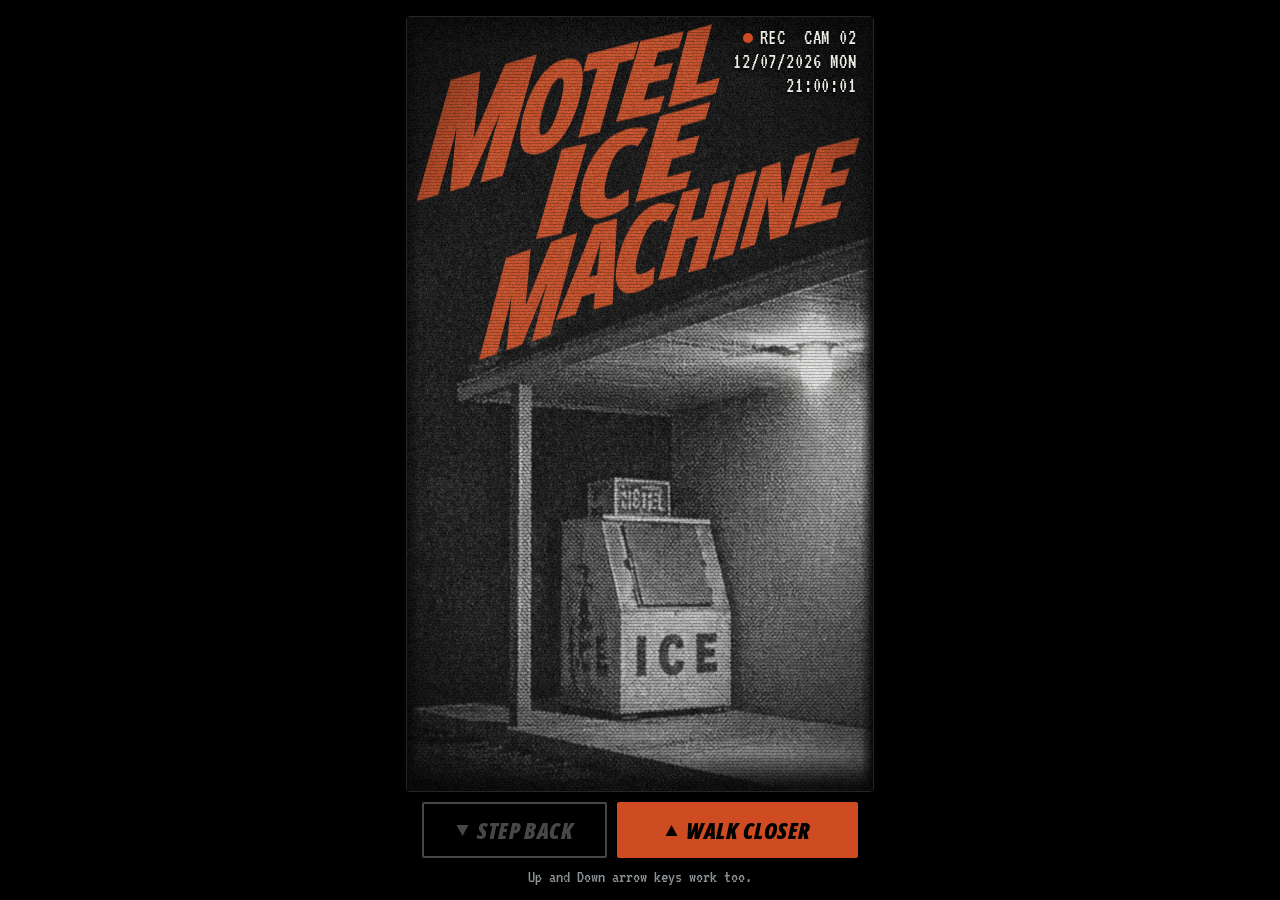
==== commit 4228cfac: "Use supplied Blueberry Hill page and updated artwork" ====
--- a/blueberry-hill/index.html
+++ b/blueberry-hill/index.html
@@ -1,9 +1,6 @@
-<!doctype html>
-<html lang="en">
-<head>
-<meta charset="utf-8">
-<meta name="viewport" content="width=device-width, initial-scale=1, viewport-fit=cover">
+<!doctype html><html><head><meta charset=utf8><meta name=viewport content="width=device-width,initial-scale=1,viewport-fit=cover"><style>:root{color-scheme:light;box-sizing:border-box;padding-top:env(safe-area-inset-top,0px);padding-bottom:env(safe-area-inset-bottom,0px)}html{scroll-padding-top:env(safe-area-inset-top,0px)}body{margin:0;padding:0;font:14px -apple-system,BlinkMacSystemFont,sans-serif;background:#fff;color:#000}img{max-width:100%}[hidden]:not([hidden=until-found i]){display:none!important}</style></head><body>
 <title>Motel Ice Machine at Blueberry Hill</title>
+<meta name="claude:viewport-fit-sides" content="cover">
 <meta name="description" content="Motel Ice Machine live at Blueberry Hill in St. Louis on Monday, December 7, 2026 at 9 PM. Walk up to the ice machine to find your invitation.">
 <meta name="theme-color" content="#000000">
 <meta property="og:type" content="website">
@@ -16,20 +13,18 @@
 <meta property="og:image:alt" content="Motel Ice Machine at Blueberry Hill, Monday, December 7, 2026, 9 PM.">
 <meta name="twitter:card" content="summary_large_image">
 <link rel="preload" href="assets/motel-night.webp" as="image" type="image/webp">
-<link rel="preload" href="assets/poster-title.woff2" as="font" type="font/woff2" crossorigin>
-<link rel="preload" href="assets/vt323.woff2" as="font" type="font/woff2" crossorigin>
 <script>document.documentElement.classList.add('js');</script>
 <style>
 @font-face {
   font-family: "Poster Title";
-  src: url("assets/poster-title.woff2") format("woff2");
+  src: url("[data-uri]") format("woff2");
   font-style: italic;
   font-weight: 900;
   font-display: swap;
 }
 @font-face {
   font-family: "VT323";
-  src: url("assets/vt323.woff2") format("woff2");
+  src: url("[data-uri]") format("woff2");
   font-style: normal;
   font-weight: 400;
   font-display: swap;
@@ -668,8 +663,6 @@
   }
 }
 </style>
-</head>
-<body>
 <div class="console">
   <main class="stage" id="stage">
     <noscript>
@@ -749,7 +742,7 @@
         </div>
         <p class="ticket-note" id="ticket-note" hidden></p>
         <div class="invite-links">
-          <a href="../#shows">See all shows</a>
+          <a href="https://hstimming.github.io/motelicemachine/#shows">See all shows</a>
           <button class="link-button" id="restart" type="button">Start over</button>
         </div>
       </div>
@@ -758,7 +751,7 @@
   </main>
 </div>
 
-<script src="ticket-link.js"></script>
+<script>window.MIM_TICKET_LINK = "https://partiful.com/e/8fZ59D57RdlaAuvtwJ7W";</script>
 <script>
 (function () {
   'use strict';
@@ -1046,5 +1039,5 @@
   }
 })();
 </script>
-</body>
-</html>
+
+</body></html>
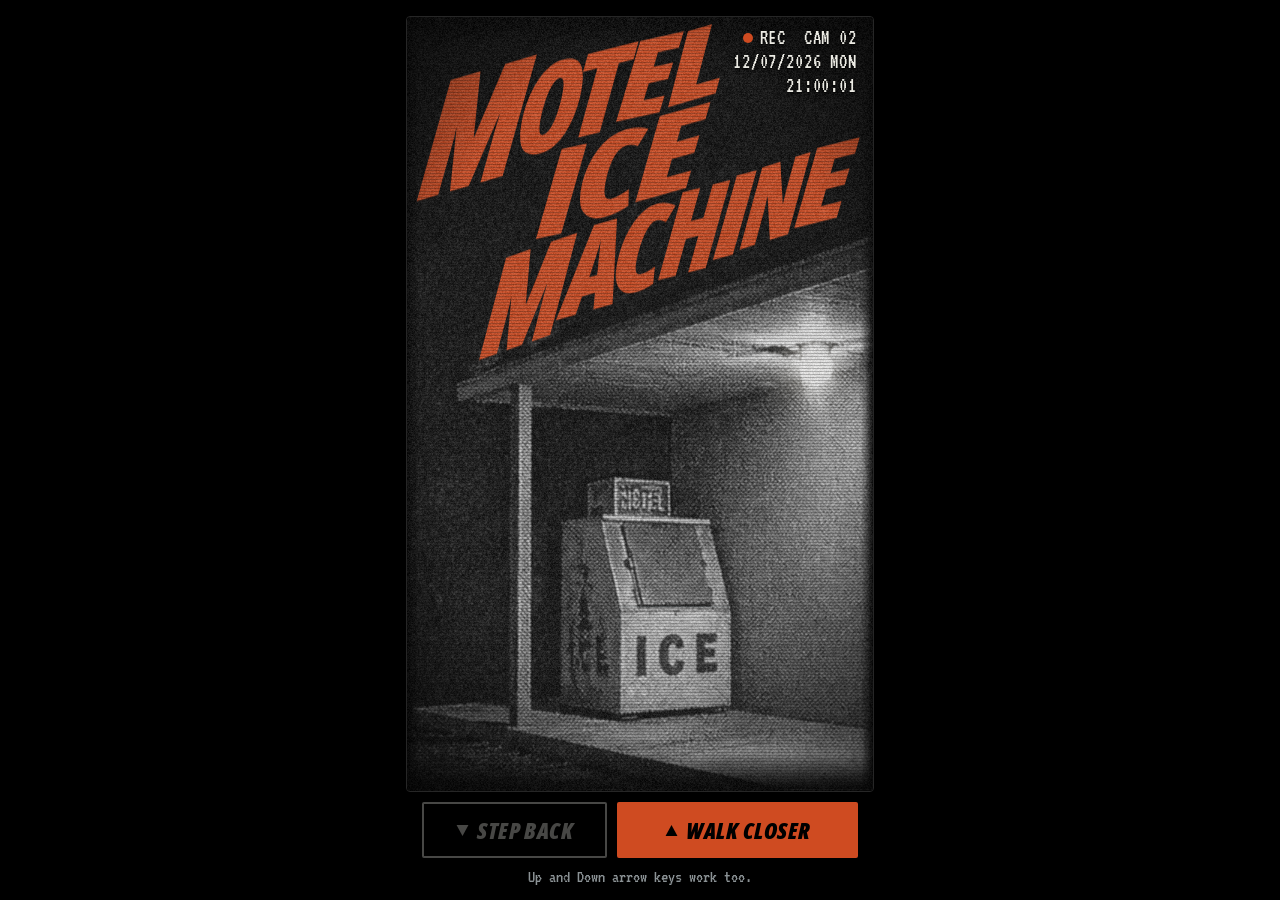
==== commit 1722885f: "Remove 'Opens Partiful in a new tab' note from ticket card Co-Authored-By: Claude Opus 5.5 <noreply@" ====
--- a/blueberry-hill/index.html
+++ b/blueberry-hill/index.html
@@ -989,11 +989,8 @@
       a.target = '_blank';
       a.rel = 'noopener noreferrer';
       a.textContent = 'Get tickets';
-      a.setAttribute('aria-describedby', 'ticket-note');
       slot.textContent = '';
       slot.appendChild(a);
-      note.textContent = 'Opens Partiful in a new tab.';
-      note.hidden = false;
     }
 
     /* ---------- Wiring ---------- */
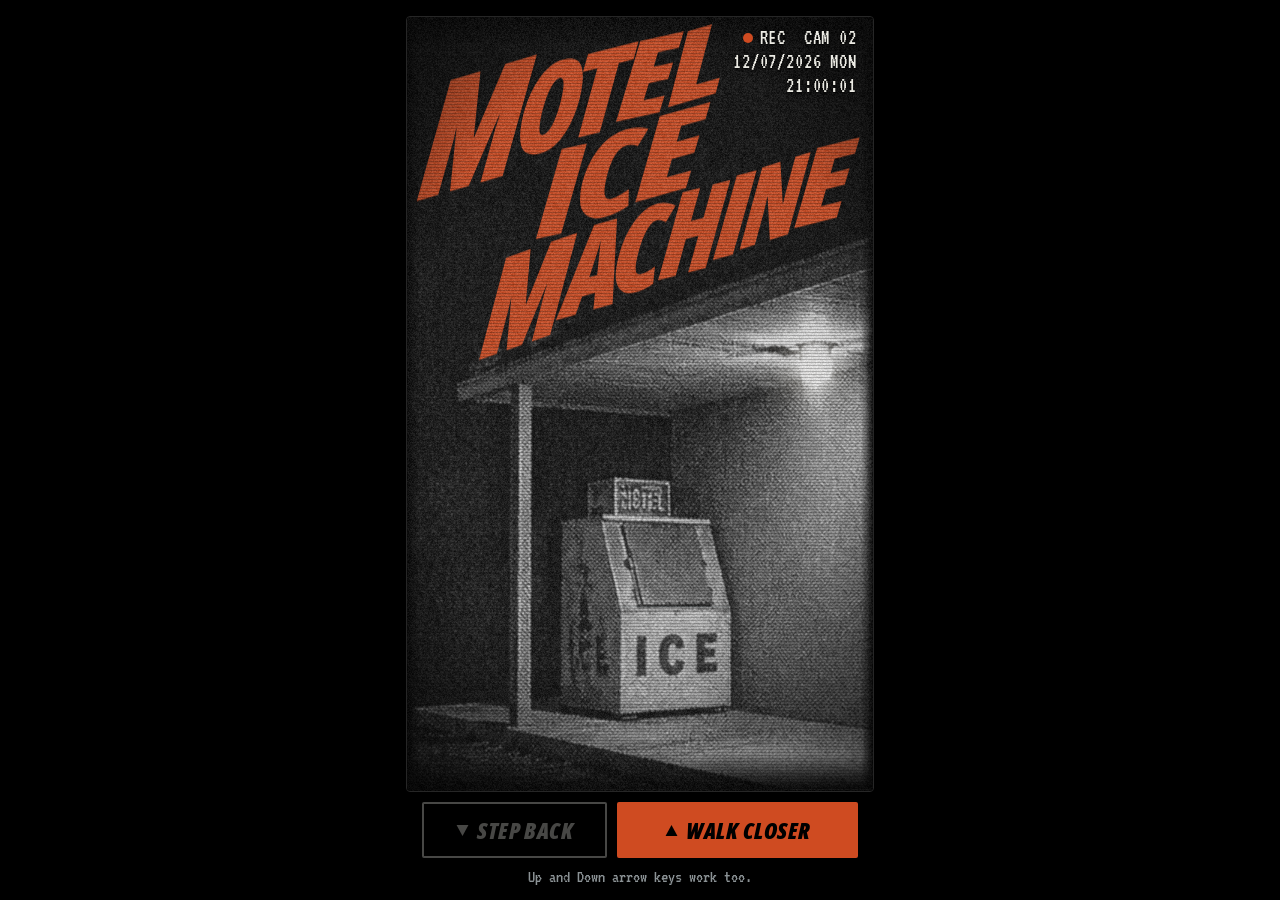
==== commit 5d3a02c2: "Remove decorative public page labels and redundant subtitles" ====
--- a/blueberry-hill/index.html
+++ b/blueberry-hill/index.html
@@ -729,7 +729,6 @@
 
     <section class="invite" id="tickets" aria-labelledby="invite-title">
       <div class="invite-card" id="invite-card">
-        <p class="kicker">Guest registration</p>
         <h2 class="invite-title" id="invite-title" tabindex="-1">Motel Ice Machine</h2>
         <dl class="fields">
           <div class="field"><dt>Date</dt><dd><time datetime="2026-12-07">Mon, Dec 7, 2026</time></dd></div>
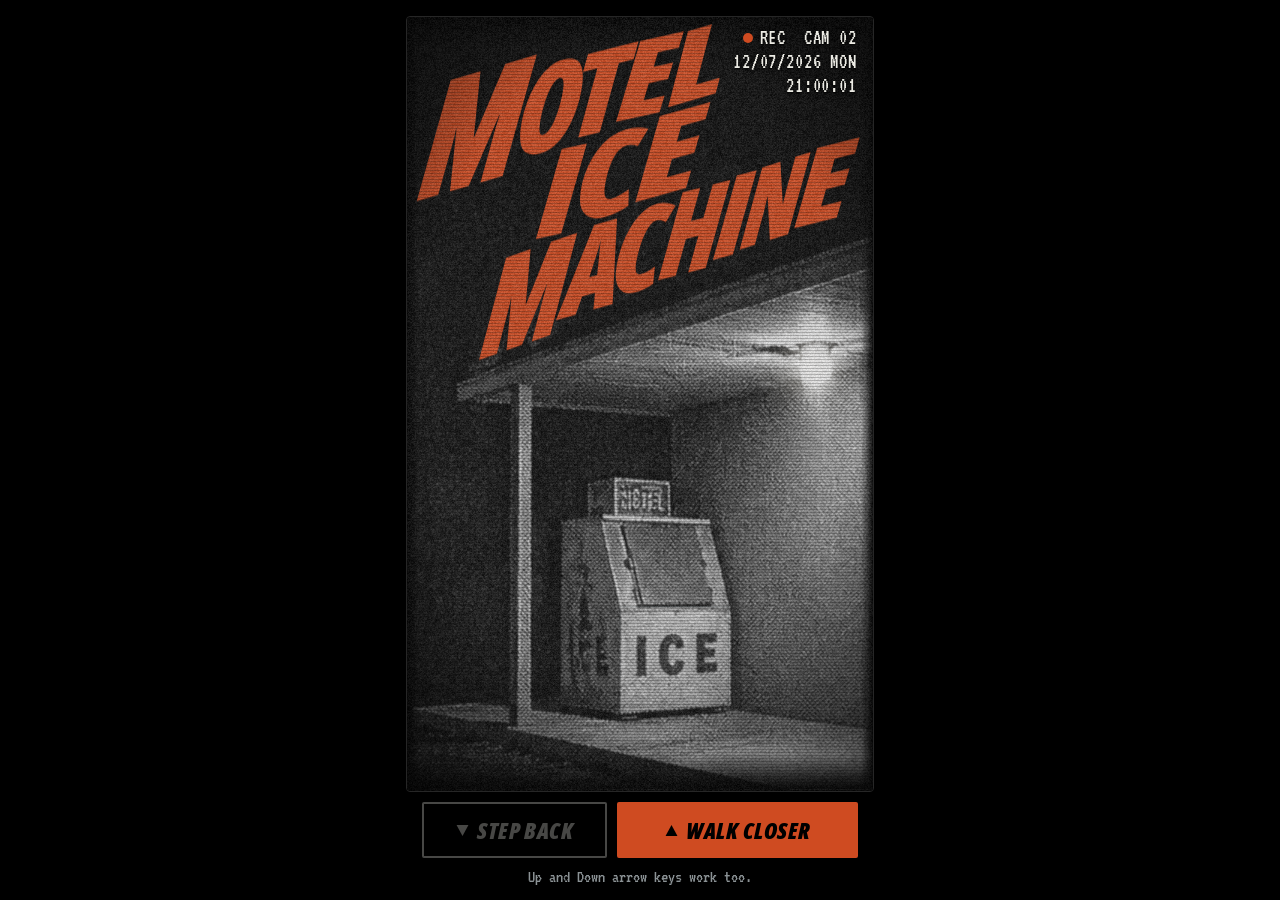
==== commit 18e165dd: "Ticket page: put the title and link-preview tags back in the head The downloaded preview copy merged" ====
--- a/blueberry-hill/index.html
+++ b/blueberry-hill/index.html
@@ -1,6 +1,9 @@
-<!doctype html><html><head><meta charset=utf8><meta name=viewport content="width=device-width,initial-scale=1,viewport-fit=cover"><style>:root{color-scheme:light;box-sizing:border-box;padding-top:env(safe-area-inset-top,0px);padding-bottom:env(safe-area-inset-bottom,0px)}html{scroll-padding-top:env(safe-area-inset-top,0px)}body{margin:0;padding:0;font:14px -apple-system,BlinkMacSystemFont,sans-serif;background:#fff;color:#000}img{max-width:100%}[hidden]:not([hidden=until-found i]){display:none!important}</style></head><body>
+<!doctype html>
+<html lang="en">
+<head>
+<meta charset="utf-8">
+<meta name="viewport" content="width=device-width, initial-scale=1, viewport-fit=cover">
 <title>Motel Ice Machine at Blueberry Hill</title>
-<meta name="claude:viewport-fit-sides" content="cover">
 <meta name="description" content="Motel Ice Machine live at Blueberry Hill in St. Louis on Monday, December 7, 2026 at 9 PM. Walk up to the ice machine to find your invitation.">
 <meta name="theme-color" content="#000000">
 <meta property="og:type" content="website">
@@ -663,6 +666,8 @@
   }
 }
 </style>
+</head>
+<body>
 <div class="console">
   <main class="stage" id="stage">
     <noscript>
@@ -1035,5 +1040,5 @@
   }
 })();
 </script>
-
-</body></html>+</body>
+</html>
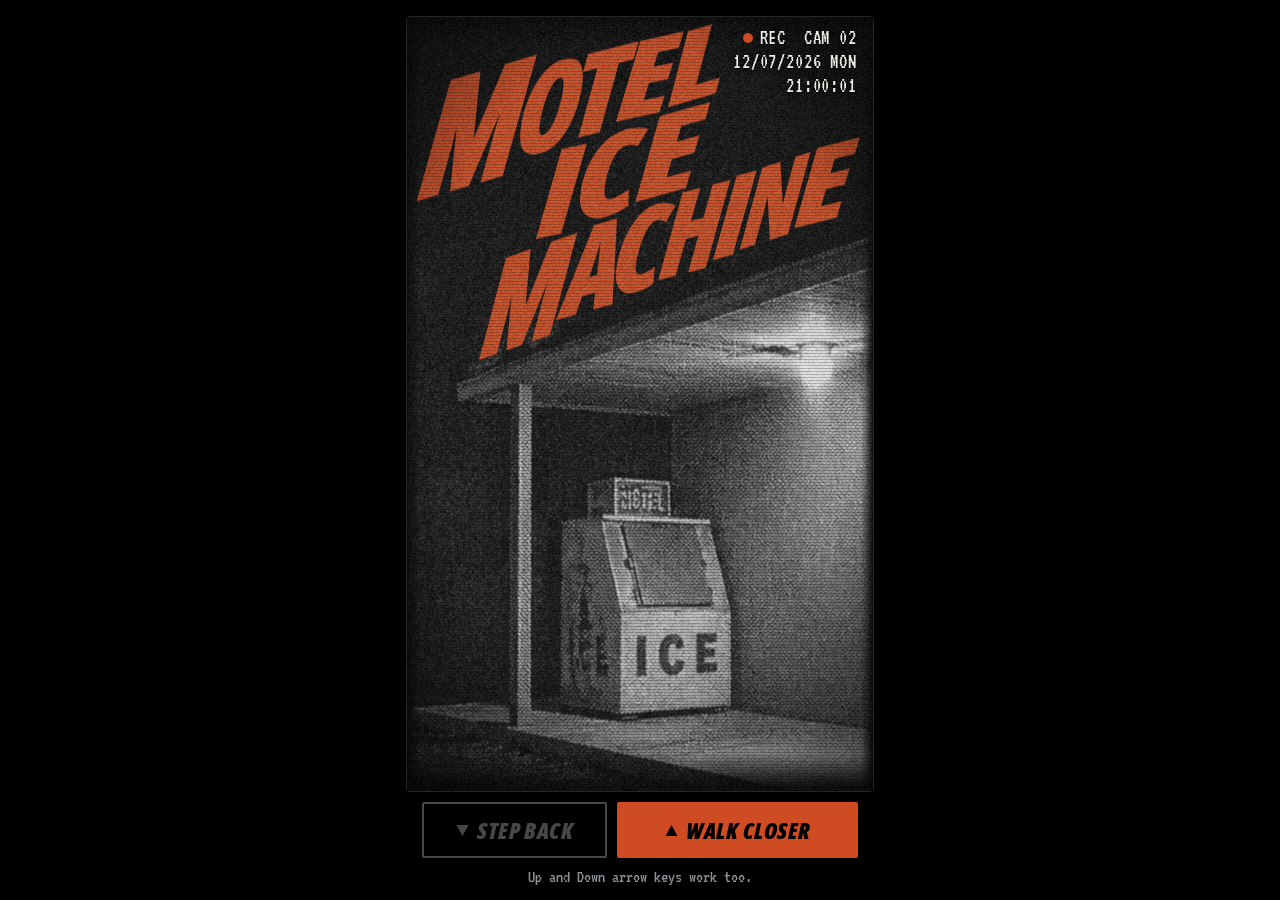
==== commit 42cd213d: "Prepare motel-ice-machine.com custom domain and canonical links" ====
--- a/blueberry-hill/index.html
+++ b/blueberry-hill/index.html
@@ -9,8 +9,8 @@
 <meta property="og:type" content="website">
 <meta property="og:title" content="Motel Ice Machine at Blueberry Hill">
 <meta property="og:description" content="Monday, December 7, 2026, 9 PM. Blueberry Hill, St. Louis.">
-<meta property="og:url" content="https://hstimming.github.io/motelicemachine/blueberry-hill/">
-<meta property="og:image" content="https://hstimming.github.io/motelicemachine/blueberry-hill/assets/share-card.jpg">
+<meta property="og:url" content="https://motel-ice-machine.com/blueberry-hill/">
+<meta property="og:image" content="https://motel-ice-machine.com/blueberry-hill/assets/share-card.jpg">
 <meta property="og:image:width" content="1200">
 <meta property="og:image:height" content="630">
 <meta property="og:image:alt" content="Motel Ice Machine at Blueberry Hill, Monday, December 7, 2026, 9 PM.">
@@ -746,7 +746,7 @@
         </div>
         <p class="ticket-note" id="ticket-note" hidden></p>
         <div class="invite-links">
-          <a href="https://hstimming.github.io/motelicemachine/#shows">See all shows</a>
+          <a href="https://motel-ice-machine.com/#shows">See all shows</a>
           <button class="link-button" id="restart" type="button">Start over</button>
         </div>
       </div>
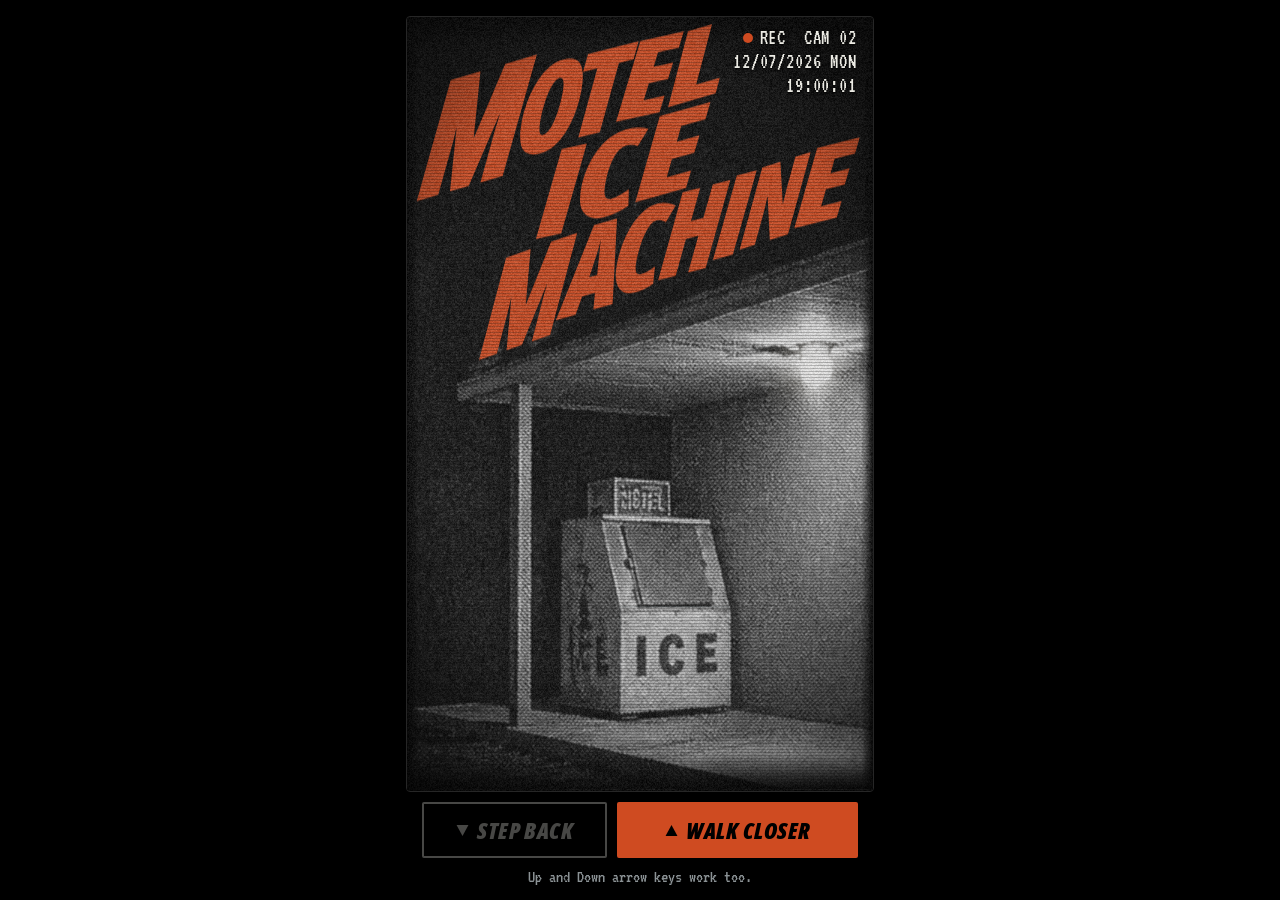
==== commit 921ee943: "Blueberry Hill ticket page: show time 9 PM -> 7-10 PM Co-Authored-By: Claude Opus 5.5 <noreply@anthr" ====
--- a/blueberry-hill/index.html
+++ b/blueberry-hill/index.html
@@ -4,16 +4,16 @@
 <meta charset="utf-8">
 <meta name="viewport" content="width=device-width, initial-scale=1, viewport-fit=cover">
 <title>Motel Ice Machine at Blueberry Hill</title>
-<meta name="description" content="Motel Ice Machine live at Blueberry Hill in St. Louis on Monday, December 7, 2026 at 9 PM. Walk up to the ice machine to find your invitation.">
+<meta name="description" content="Motel Ice Machine live at Blueberry Hill in St. Louis on Monday, December 7, 2026 from 7 to 10 PM. Walk up to the ice machine to find your invitation.">
 <meta name="theme-color" content="#000000">
 <meta property="og:type" content="website">
 <meta property="og:title" content="Motel Ice Machine at Blueberry Hill">
-<meta property="og:description" content="Monday, December 7, 2026, 9 PM. Blueberry Hill, St. Louis.">
+<meta property="og:description" content="Monday, December 7, 2026, 7-10 PM. Blueberry Hill, St. Louis.">
 <meta property="og:url" content="https://motel-ice-machine.com/blueberry-hill/">
 <meta property="og:image" content="https://motel-ice-machine.com/blueberry-hill/assets/share-card.jpg">
 <meta property="og:image:width" content="1200">
 <meta property="og:image:height" content="630">
-<meta property="og:image:alt" content="Motel Ice Machine at Blueberry Hill, Monday, December 7, 2026, 9 PM.">
+<meta property="og:image:alt" content="Motel Ice Machine at Blueberry Hill, Monday, December 7, 2026, 7-10 PM.">
 <meta name="twitter:card" content="summary_large_image">
 <link rel="preload" href="assets/motel-night.webp" as="image" type="image/webp">
 <script>document.documentElement.classList.add('js');</script>
@@ -701,7 +701,7 @@
             <span class="puff p4"></span><span class="puff p5"></span><span class="puff p6"></span>
             <span class="puff p7"></span><span class="puff p8"></span><span class="puff p9"></span>
           </div>
-          <h1 class="lettering"><img src="assets/lettering.svg" width="369" height="280" alt="Motel Ice Machine"><span class="sr-only"> live at Blueberry Hill, Monday, December 7, 9 PM</span></h1>
+          <h1 class="lettering"><img src="assets/lettering.svg" width="369" height="280" alt="Motel Ice Machine"><span class="sr-only"> live at Blueberry Hill, Monday, December 7, 7-10 PM</span></h1>
         </div>
       </div>
       <div class="fx" aria-hidden="true">
@@ -714,7 +714,7 @@
       <div class="hud" aria-hidden="true">
         <span class="rec">REC&nbsp; CAM 02</span>
         <span>12/07/2026 MON</span>
-        <span id="clock">21:00:00</span>
+        <span id="clock">19:00:00</span>
       </div>
     </div>
 
@@ -737,7 +737,7 @@
         <h2 class="invite-title" id="invite-title" tabindex="-1">Motel Ice Machine</h2>
         <dl class="fields">
           <div class="field"><dt>Date</dt><dd><time datetime="2026-12-07">Mon, Dec 7, 2026</time></dd></div>
-          <div class="field"><dt>Time</dt><dd><time datetime="2026-12-07T21:00">9 PM</time></dd></div>
+          <div class="field"><dt>Time</dt><dd><time datetime="2026-12-07T19:00">7-10 PM</time></dd></div>
           <div class="field"><dt>Venue</dt><dd>Blueberry Hill</dd></div>
           <div class="field"><dt>City</dt><dd>St. Louis</dd></div>
         </dl>
@@ -791,7 +791,7 @@
     const LAST = 2;                               // the step where the door can be opened
     const SHOTS = [
       { region: null,
-        line: 'Blueberry Hill. Dec 7, 9 PM. Your invitation is in the ice machine.' },
+        line: 'Blueberry Hill. Dec 7, 7-10 PM. Your invitation is in the ice machine.' },
       { region: { x: 88, y: 268, w: 284, h: 344 },
         line: 'You cross the lot. The ice machine hums under the light.' },
       { region: { x: 118, y: 370, w: 184, h: 232 },
@@ -821,10 +821,10 @@
       else if (mq.addListener) mq.addListener(applyMotion);
     }
 
-    /* ---------- Security-camera clock: starts at showtime, 21:00:00 ---------- */
+    /* ---------- Security-camera clock: starts at showtime, 19:00:00 ---------- */
     function renderClock() {
       const sec = reduced() ? 0 : Math.floor((Date.now() - loadedAt) / 1000);
-      const t = 21 * 3600 + sec;
+      const t = 19 * 3600 + sec;
       const two = (n) => String(n).padStart(2, '0');
       clock.textContent = two(Math.floor(t / 3600) % 24) + ':' + two(Math.floor(t / 60) % 60) + ':' + two(t % 60);
     }
